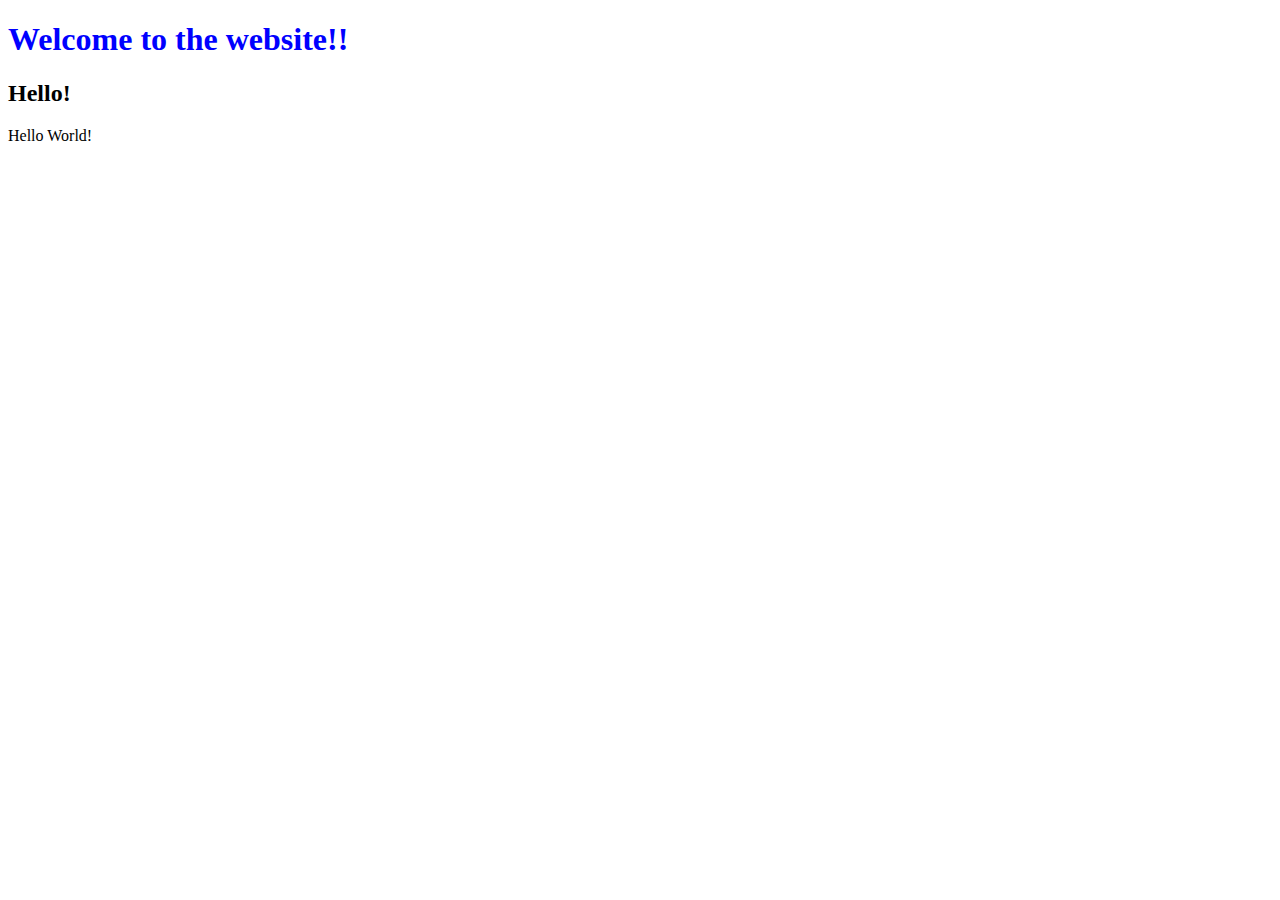
==== index.html @ 49dbaba8 "Learn CSS and Branch" ====
<!DOCTYPE HTML>
<html lang="en">
    <head>
        <title>Hello!</title>
    </head>
    <body>
        <h1 style="color: blue;">Welcome to the website!!</h1>
        <h2>Hello!</h2>
        Hello World!
    </body>
</html>
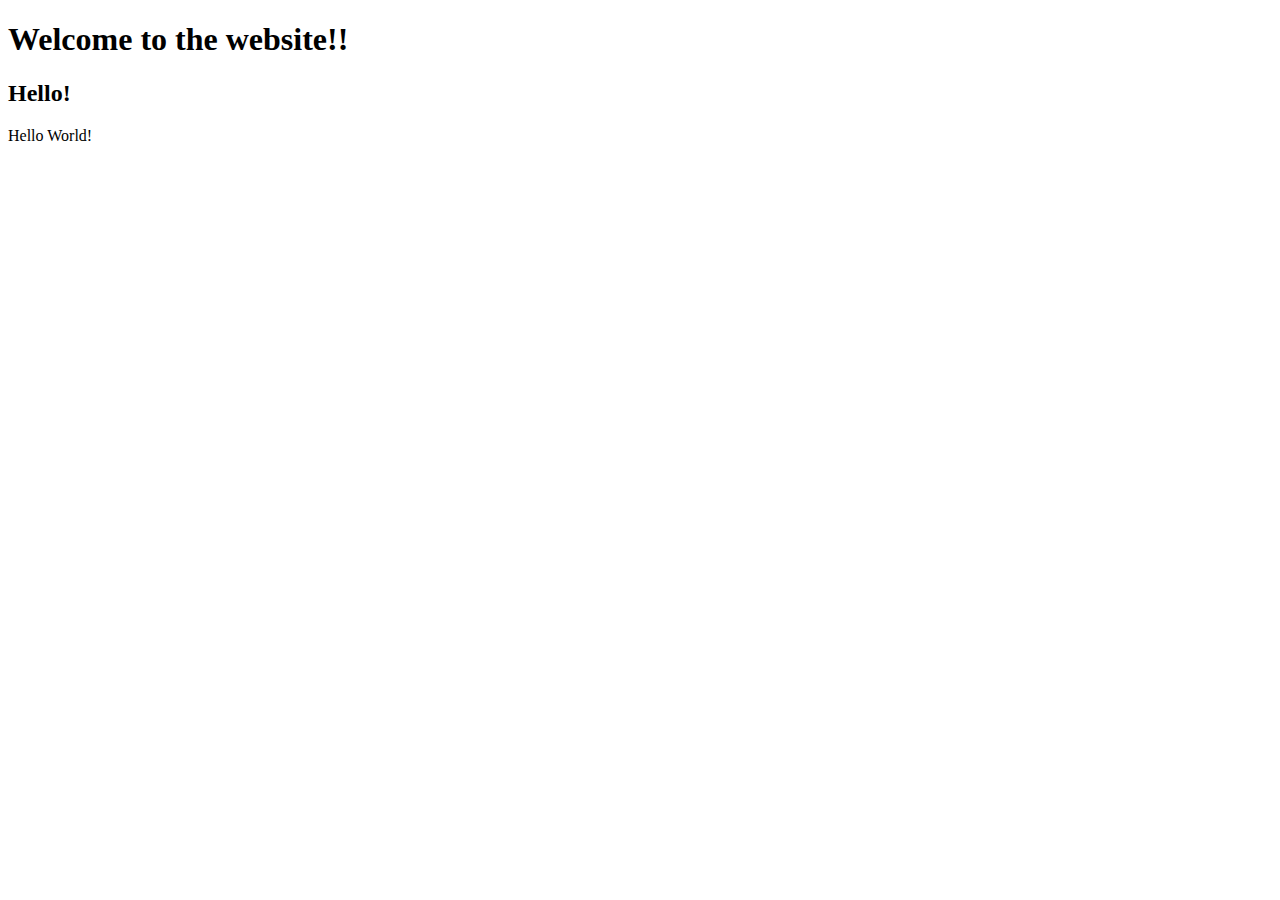
==== commit a39976b5: "Learn new things with style branch" ====
--- a/index.html
+++ b/index.html
@@ -4,7 +4,7 @@
         <title>Hello!</title>
     </head>
     <body>
-        <h1 style="color: blue;">Welcome to the website!!</h1>
+        <h1>Welcome to the website!!</h1>
         <h2>Hello!</h2>
         Hello World!
     </body>
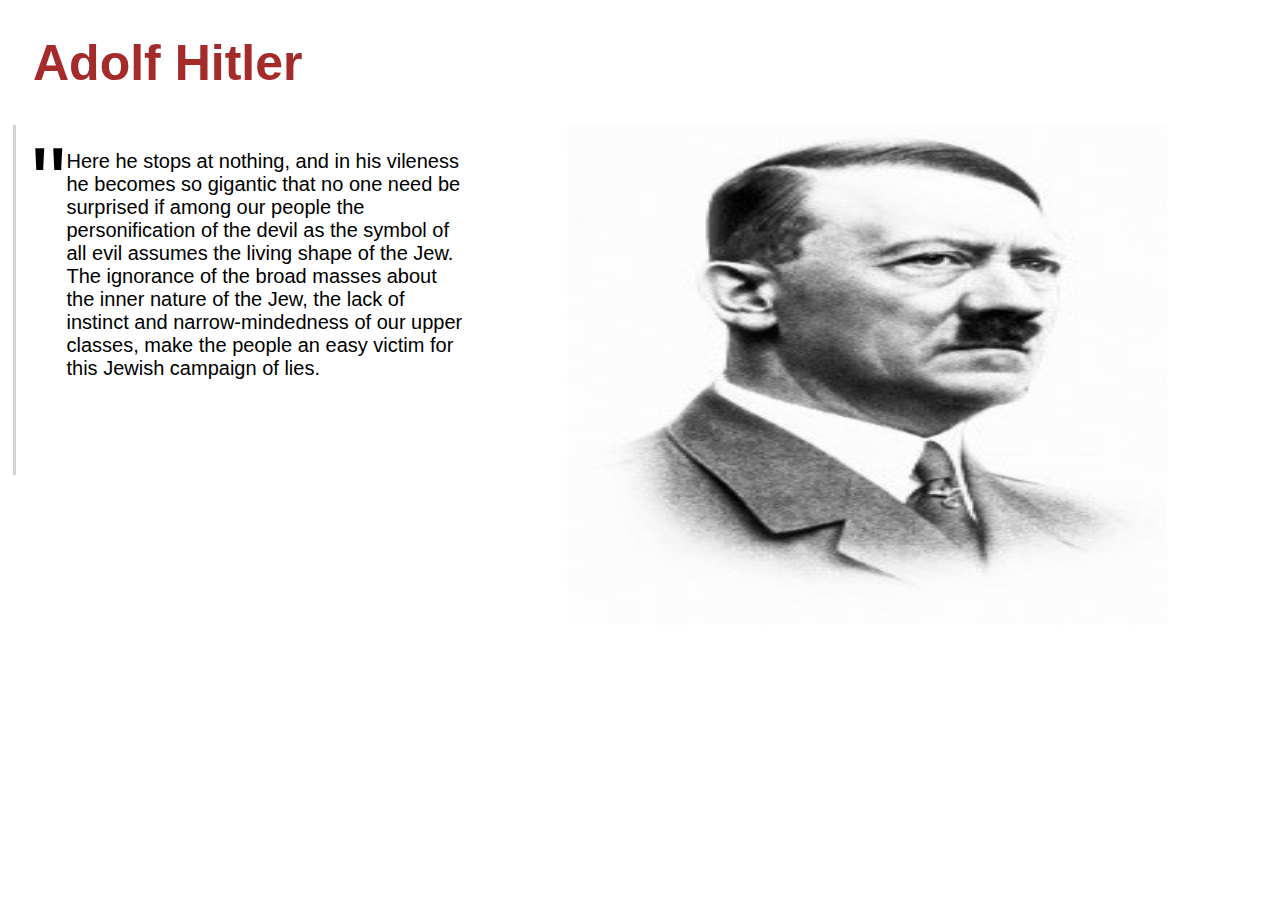
==== commit 8bde2911: "Build my first webpage" ====
--- a/index.html
+++ b/index.html
@@ -1,11 +1,16 @@
 <!DOCTYPE HTML>
 <html lang="en">
     <head>
-        <title>Hello!</title>
+        <title>Adolf Hitler</title>
+        <link rel="stylesheet" href="style.css">
     </head>
     <body>
-        <h1>Welcome to the website!!</h1>
-        <h2>Hello!</h2>
-        Hello World!
+        <h1>Adolf Hitler</h1>
+        <div id="content">
+            <div id="line"></div>
+            <div class="quotes">"</div>
+            <div id="about">Here he stops at nothing, and in his vileness he becomes so gigantic that no one need be surprised if among our people the personification of the devil as the symbol of all evil assumes the living shape of the Jew. The ignorance of the broad masses about the inner nature of the Jew, the lack of instinct and narrow-mindedness of our upper classes, make the people an easy victim for this Jewish campaign of lies.</div>
+            <div id="image"><img src="adolf.jpg" alt="Adolf Hitler"></div>
+        </div>
     </body>
 </html>--- a/style.css
+++ b/style.css
@@ -0,0 +1,40 @@
+h1 {
+    color: brown;
+    margin-left: 25px;
+    font-size: 50px;
+    font-family: 'Trebuchet MS', 'Lucida Sans Unicode', 'Lucida Grande', 'Lucida Sans', Arial, sans-serif;
+}
+h3 {
+    color: grey;
+    margin-left: 25px;
+}
+#content {
+    display: flex;
+    flex-wrap: wrap;
+    margin-left: 5px;
+    margin-top: 25px;
+}
+#line {
+    width: 3px;
+    height: 350px;
+    background-color: lightgray;
+}
+#about {
+    width: 400px;
+    height: 200px;
+    margin-top: 25px; 
+    font-size: 20px;
+    font-family: 'Trebuchet MS', 'Lucida Sans Unicode', 'Lucida Grande', 'Lucida Sans', Arial, sans-serif;
+    font-weight: lighter;
+}  
+img {
+    width: 600px;
+    height: 500px;
+    margin-left: 100px;
+    float: right;    
+}
+.quotes {
+    margin-left: 15px;
+    font-size: 100px;
+    font-family: 'Trebuchet MS', 'Lucida Sans Unicode', 'Lucida Grande', 'Lucida Sans', Arial, sans-serif;
+}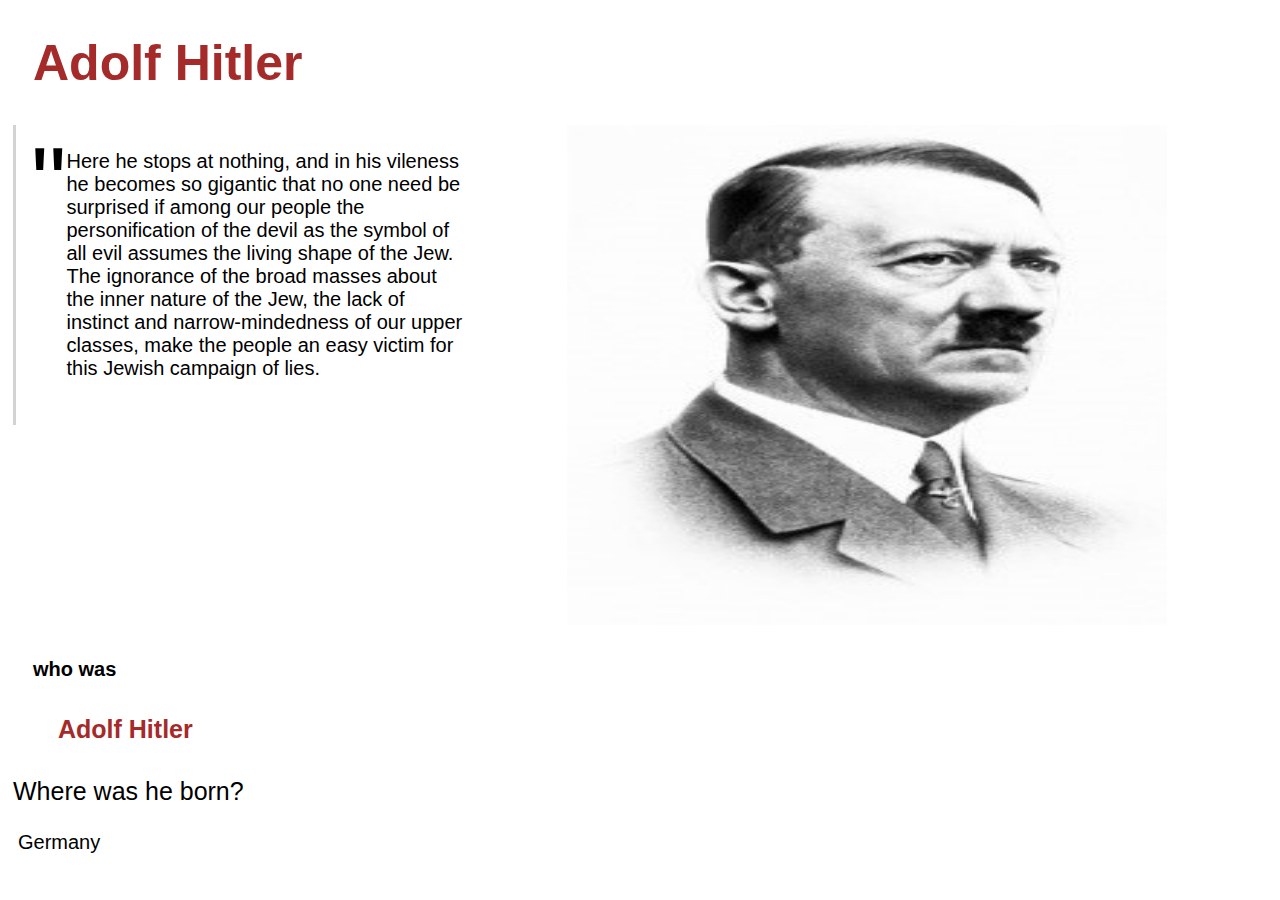
==== commit 13b74f00: "Link html with django" ====
--- a/index.html
+++ b/index.html
@@ -8,9 +8,13 @@
         <h1>Adolf Hitler</h1>
         <div id="content">
             <div id="line"></div>
-            <div class="quotes">"</div>
-            <div id="about">Here he stops at nothing, and in his vileness he becomes so gigantic that no one need be surprised if among our people the personification of the devil as the symbol of all evil assumes the living shape of the Jew. The ignorance of the broad masses about the inner nature of the Jew, the lack of instinct and narrow-mindedness of our upper classes, make the people an easy victim for this Jewish campaign of lies.</div>
-            <div id="image"><img src="adolf.jpg" alt="Adolf Hitler"></div>
+            <div class="start">"</div>
+            <div id="quote">Here he stops at nothing, and in his vileness he becomes so gigantic that no one need be surprised if among our people the personification of the devil as the symbol of all evil assumes the living shape of the Jew. The ignorance of the broad masses about the inner nature of the Jew, the lack of instinct and narrow-mindedness of our upper classes, make the people an easy victim for this Jewish campaign of lies.</div>
+            <div><img src="adolf.jpg" alt="Adolf Hitler"></div>
         </div>
+        <h5>who was</h5>
+        <h4>Adolf Hitler</h4>
+        <p class="questions">Where was he born?</p>
+        <p class="answers">Germany</p>
     </body>
 </html>--- a/style.css
+++ b/style.css
@@ -16,10 +16,10 @@
 }
 #line {
     width: 3px;
-    height: 350px;
+    height: 300px;
     background-color: lightgray;
 }
-#about {
+#quote {
     width: 400px;
     height: 200px;
     margin-top: 25px; 
@@ -33,8 +33,31 @@
     margin-left: 100px;
     float: right;    
 }
-.quotes {
+.start {
     margin-left: 15px;
     font-size: 100px;
     font-family: 'Trebuchet MS', 'Lucida Sans Unicode', 'Lucida Grande', 'Lucida Sans', Arial, sans-serif;
+}
+h4 {
+    color: brown;
+    font-size: 25px;
+    margin-left: 50px;
+    font-family: 'Trebuchet MS', 'Lucida Sans Unicode', 'Lucida Grande', 'Lucida Sans', Arial, sans-serif;
+}
+h5 {
+    margin-left: 25px;
+    font-size: 20px;
+    font-family: 'Trebuchet MS', 'Lucida Sans Unicode', 'Lucida Grande', 'Lucida Sans', Arial, sans-serif;
+}
+.questions {
+    font-family: 'Trebuchet MS', 'Lucida Sans Unicode', 'Lucida Grande', 'Lucida Sans', Arial, sans-serif;
+    font-size: 25px;
+    margin-left: 5px;
+    margin-right: 5px;
+}
+.answers {
+    font-family: 'Trebuchet MS', 'Lucida Sans Unicode', 'Lucida Grande', 'Lucida Sans', Arial, sans-serif;
+    font-size: 20px;
+    margin-left: 10px;
+    margin-right: 10px;
 }